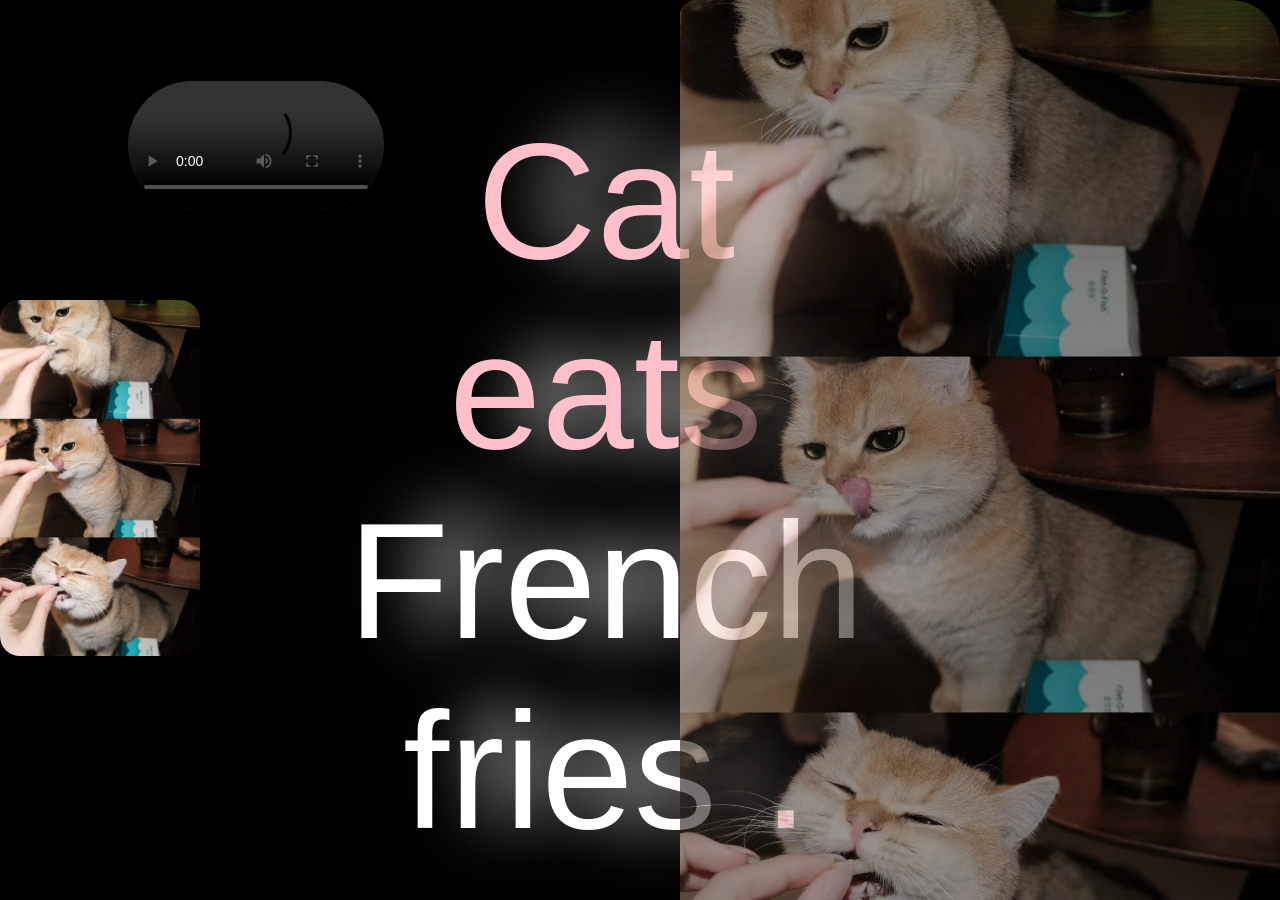
==== index.html @ 0d5ae418 "Add files via upload" ====
<!doctype html>
<html>
     <head>
      <title>CATS</title>
      <link rel="shortcut icon" href="icon.png">
      <meta charset="UTF-8">
        <style>
#cat{
    position:absolute;
    color:pink;
    background-color: #000000;
    text-shadow:66px -6px 66px white;
    border:6px solid black;
    width:600px;
    left:300px;
    top:100px;
    font-size:166px;
    font-family:Helvetica;
    text-align:center;
}
#a {
      position: fixed;
      top: 0px;
      right: 0px;
      width: 600px;
      opacity: 0.6;
      border-radius: 15px 50px 30px 5px;
      z-index: 1;
      transition: height 3s ease-in, opacity 3s ease-in;
   }
#b {
      position: fixed;
      top: 20px;
      left: 0px;
      width: 100px;
      opacity: 1;
      border-radius: 20px 20px 20px 20px;
   }
video {
 position: fixed;
 width: 20vw;
 top: 9vh;
 right: 70vw;
 border-radius: 66px 66px 66px 66px;
 z-index: 10;
}
body {
    background-color: black;
}
#fry-link:link {
    color: white;
    text-decoration: none;
}
#fry-link:visited {
    color: gray;
    text-decoration: none;
}
#fry-link:hover {
    color: red;
    font-style: italic;
    text-shadow: 0px 0px 10px pink;
}
#fry-link:active {
    color: blue;
}
#a:hover {
    height: 800px;
    opacity: 1;
}
        </style>
     </head>
     <body>
    <a href="https://www.google.com">
        <img id="a" class="cat-pics" src="a.png">
    </a>

    <img id="b" class="cat-pics" src="a.png" style="top:300px; left:0px; width:200px;">

    <div id="cat">
        Cat eats <br> 
        <a id="fry-link" href="https://en.wikipedia.org/wiki/French_fries">
            <span id="highlight">French fries</span>
        </a>.
    </div>

    <a href="https://www.youtube.com">
        <video loop controls id="myvideo" src="cats.mp4" type="video/mp4"></video>
    </a>
</body>
</html>
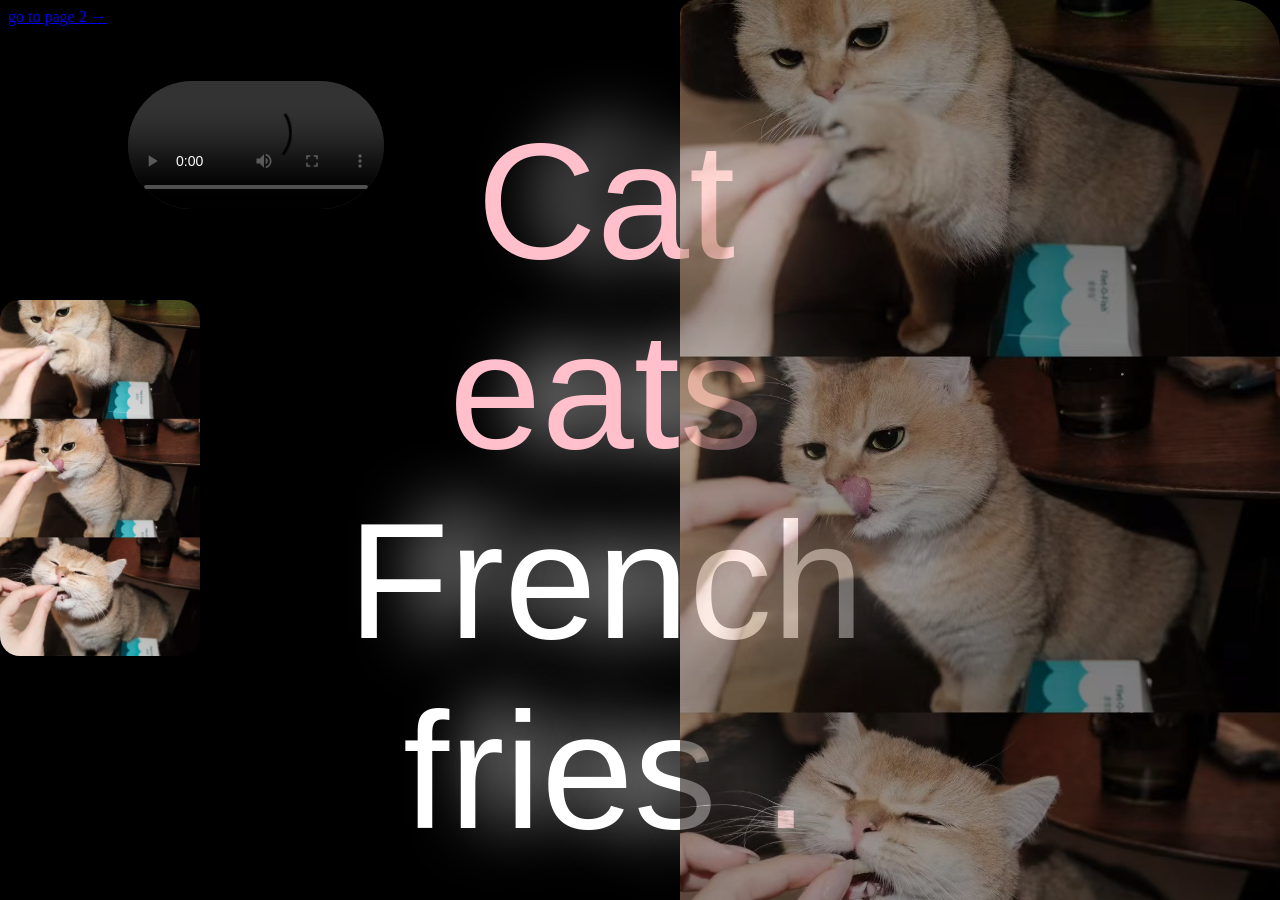
==== commit 140e6330: "Update index.html" ====
--- a/index.html
+++ b/index.html
@@ -86,5 +86,6 @@
     <a href="https://www.youtube.com">
         <video loop controls id="myvideo" src="cats.mp4" type="video/mp4"></video>
     </a>
+          <a href="page2.html">go to page 2 →</a>
 </body>
-</html>+</html>
